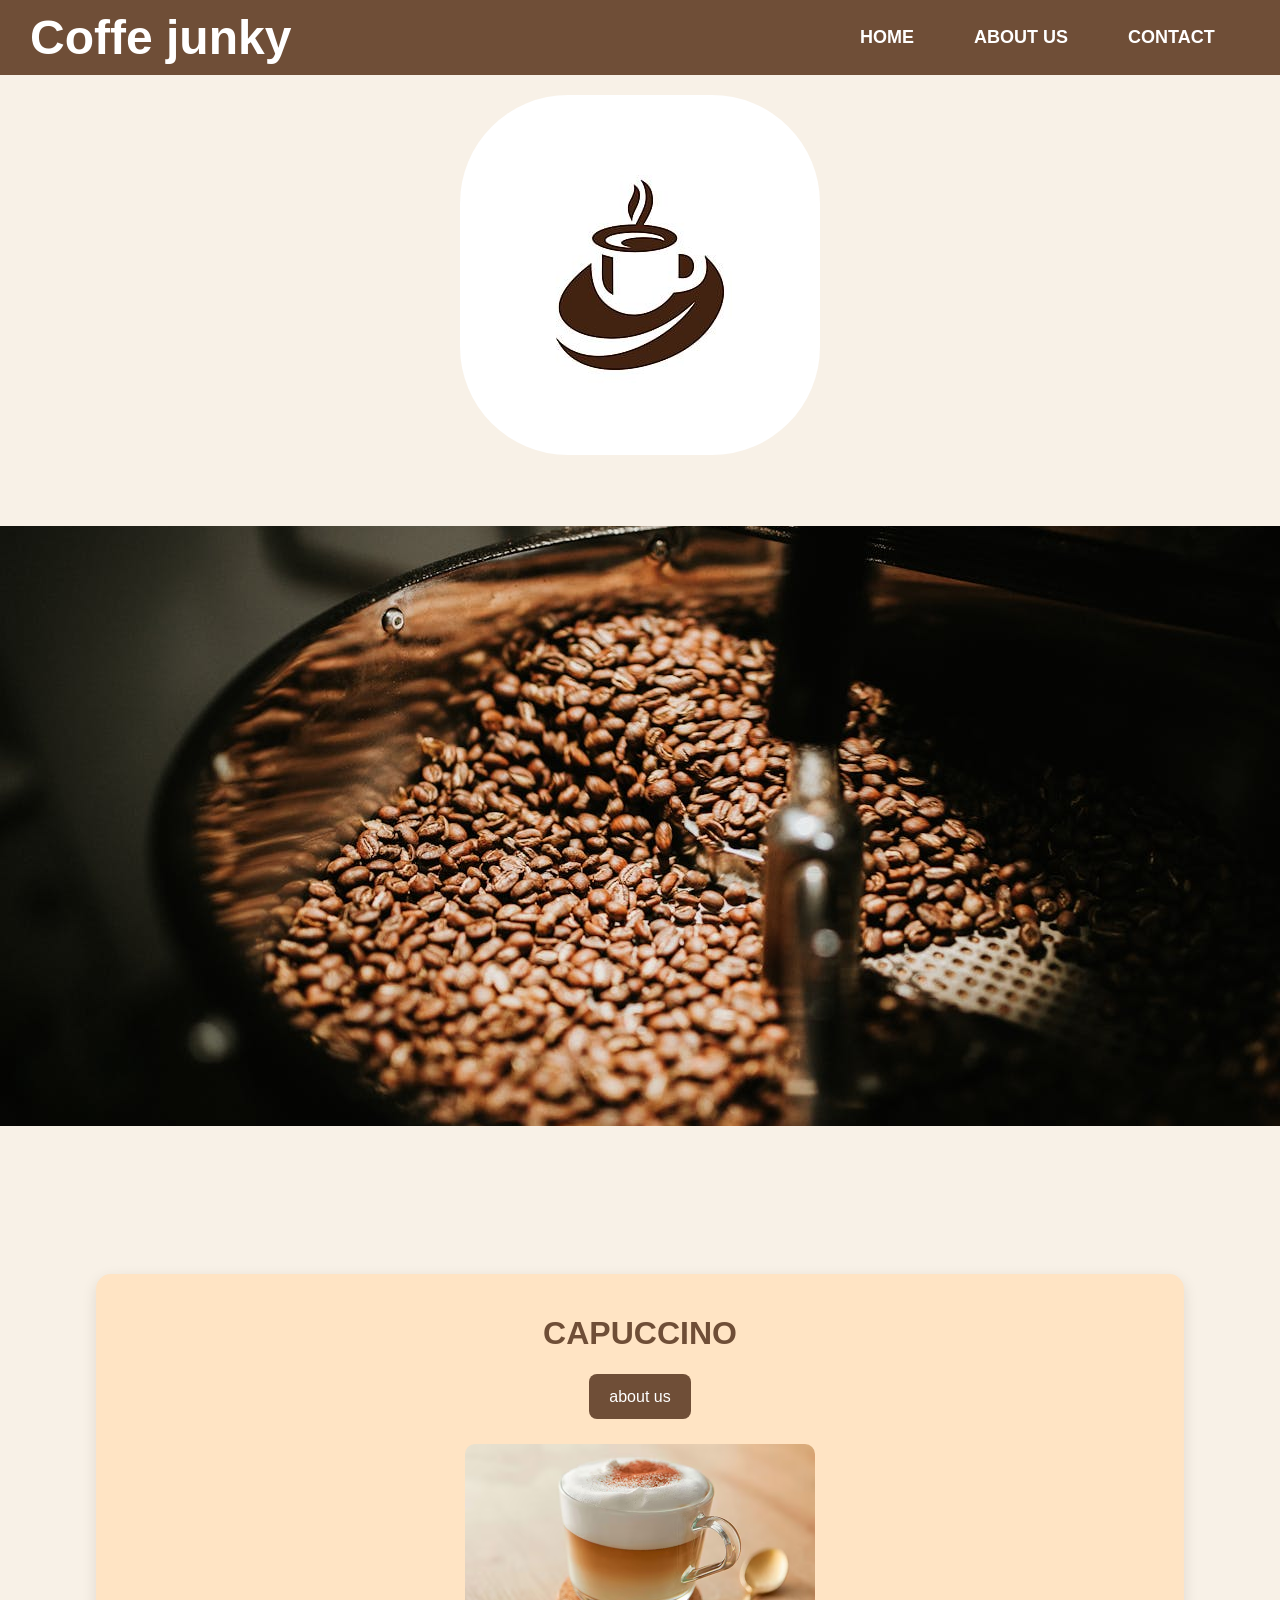
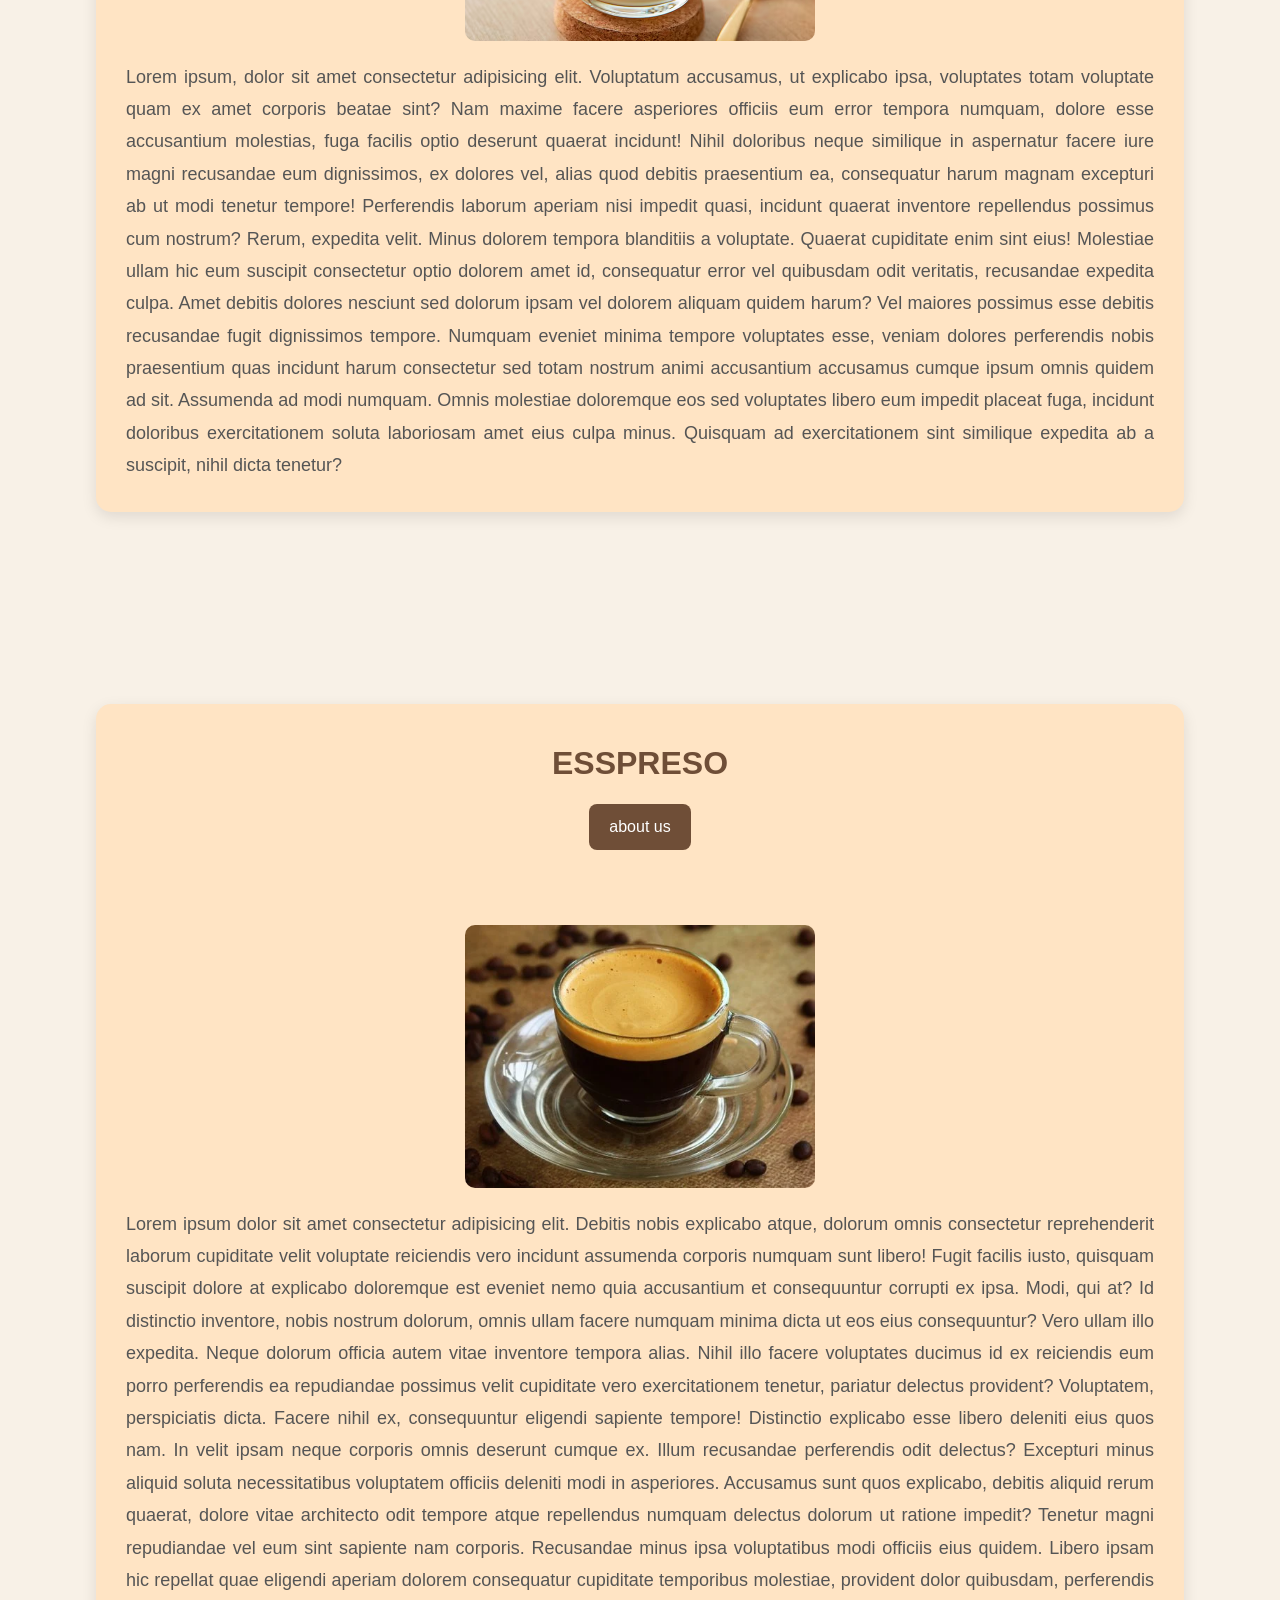
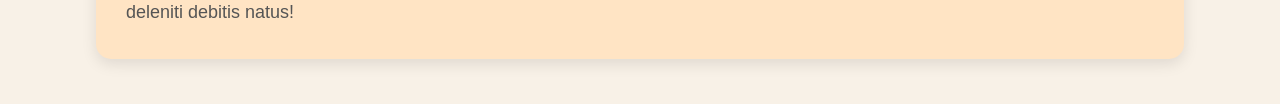
==== index.html @ 537eae24 "Add files via upload" ====
<!doctype html>
<html lang="en">
  <head>
    <meta charset="UTF-8" />
    <meta name="viewport" content="width=device-width, initial-scale=1.0" />
    <title>Document</title>
  </head>
  <body>
    <header>
      
    <h1>Coffe junky</h1>
   
    <ul>
      <li><a href="index.html">HOME</a></li>
      <li><a href="about.html">ABOUT US</a></li>
      <li><a href="contact.html">CONTACT</a></li>
    </ul>
    </header>
    
      <img class="logo" src="img/coffee logo.jpg" alt="" />
      <br />
      <br />
     <div class="hero_img_block">
<img   src="img/heroimg.jpg" alt="">
     </div>
      <br />
      <br />
      <br />
      <br />
      <section>
        <div class="capuccino"> 
          <h2>CAPUCCINO</h2>
        <a href="https://en.wikipedia.org/wiki/Cappuccino">about us</a>
        </div>
        <img src="img/capuccino.jpg" alt="" />
        <p>
          Lorem ipsum, dolor sit amet consectetur adipisicing elit. Voluptatum
          accusamus, ut explicabo ipsa, voluptates totam voluptate quam ex amet
          corporis beatae sint? Nam maxime facere asperiores officiis eum error
          tempora numquam, dolore esse accusantium molestias, fuga facilis optio
          deserunt quaerat incidunt! Nihil doloribus neque similique in
          aspernatur facere iure magni recusandae eum dignissimos, ex dolores
          vel, alias quod debitis praesentium ea, consequatur harum magnam
          excepturi ab ut modi tenetur tempore! Perferendis laborum aperiam nisi
          impedit quasi, incidunt quaerat inventore repellendus possimus cum
          nostrum? Rerum, expedita velit. Minus dolorem tempora blanditiis a
          voluptate. Quaerat cupiditate enim sint eius! Molestiae ullam hic eum
          suscipit consectetur optio dolorem amet id, consequatur error vel
          quibusdam odit veritatis, recusandae expedita culpa. Amet debitis
          dolores nesciunt sed dolorum ipsam vel dolorem aliquam quidem harum?
          Vel maiores possimus esse debitis recusandae fugit dignissimos
          tempore. Numquam eveniet minima tempore voluptates esse, veniam
          dolores perferendis nobis praesentium quas incidunt harum consectetur
          sed totam nostrum animi accusantium accusamus cumque ipsum omnis
          quidem ad sit. Assumenda ad modi numquam. Omnis molestiae doloremque
          eos sed voluptates libero eum impedit placeat fuga, incidunt doloribus
          exercitationem soluta laboriosam amet eius culpa minus. Quisquam ad
          exercitationem sint similique expedita ab a suscipit, nihil dicta
          tenetur?
        </p>
      </section>
      <br />
      <br />
      <br />
      <br />
      <section>
        <div class="esspreso">
           <h2>ESSPRESO</h2>
        <a
          href="https://el.wikipedia.org/wiki/%CE%95%CF%83%CF%80%CF%81%CE%AD%CF%83%CE%BF"
        >about us </a>
        </div>
        
        
         
          <br />
          <br />
        </a>
        <img src="img/ESPRESSO.JPG" alt="" />
        <p>
          Lorem ipsum dolor sit amet consectetur adipisicing elit. Debitis nobis
          explicabo atque, dolorum omnis consectetur reprehenderit laborum
          cupiditate velit voluptate reiciendis vero incidunt assumenda corporis
          numquam sunt libero! Fugit facilis iusto, quisquam suscipit dolore at
          explicabo doloremque est eveniet nemo quia accusantium et consequuntur
          corrupti ex ipsa. Modi, qui at? Id distinctio inventore, nobis nostrum
          dolorum, omnis ullam facere numquam minima dicta ut eos eius
          consequuntur? Vero ullam illo expedita. Neque dolorum officia autem
          vitae inventore tempora alias. Nihil illo facere voluptates ducimus id
          ex reiciendis eum porro perferendis ea repudiandae possimus velit
          cupiditate vero exercitationem tenetur, pariatur delectus provident?
          Voluptatem, perspiciatis dicta. Facere nihil ex, consequuntur eligendi
          sapiente tempore! Distinctio explicabo esse libero deleniti eius quos
          nam. In velit ipsam neque corporis omnis deserunt cumque ex. Illum
          recusandae perferendis odit delectus? Excepturi minus aliquid soluta
          necessitatibus voluptatem officiis deleniti modi in asperiores.
          Accusamus sunt quos explicabo, debitis aliquid rerum quaerat, dolore
          vitae architecto odit tempore atque repellendus numquam delectus
          dolorum ut ratione impedit? Tenetur magni repudiandae vel eum sint
          sapiente nam corporis. Recusandae minus ipsa voluptatibus modi
          officiis eius quidem. Libero ipsam hic repellat quae eligendi aperiam
          dolorem consequatur cupiditate temporibus molestiae, provident dolor
          quibusdam, perferendis deleniti debitis natus!
        </p>
      </section>
    </ul>
    <link rel="stylesheet" href="style.css" />
  </body>
</html>
---- style.css ----
* {
  margin: 0;
  padding: 0;
  box-sizing: border-box;
}
body {
  font-family: Arial, Helvetica, sans-serif;
  background: #f8f1e7;
  color: bisque;
  line-height: 1.6;
}

.logo {
  align-items: center;
  display: block;
  margin: 20px auto;
  border-radius: 30%;
}
h1 {
  text-align: center;
  font-size: 3rem;
  color: white;
  margin-bottom: 20px;
  margin-left: 30px;
}
ul {
  list-style: none;
  text-align: center;
  padding: 15px;
  width: 450px;
  height: 100%;
  display: flex;
  gap: 30px;
  align-items: center;
}
ul li {
  display: inline-block;
  margin: 0 15px;
}
ul li a {
  text-decoration: none;
  color: white;
  font-size: 18px;
  font-weight: bold;
  transition: 0.3s;
}
ul li a:hover {
  color: #ffd700;
}

section {
  background: bisque;
  width: 85%;
  margin: 45px auto;
  padding: 30px;
  border-radius: 15px;
  box-shadow: 0 5px 15px rgba(0, 0, 0, 0.1);
}
section h2 {
  color: #6f4e37;
  margin-bottom: 15px;
  font-size: 2rem;
}
section img {
  width: 350px;
  max-width: 100%;
  display: block;
  margin: 20px auto;
  border-radius: 10px;
}
section a {
  display: inline-block;
  background: #6f4e37;
  color: white;
  text-decoration: none;
  padding: 10px 20px;
  border-radius: 8px;
  transition: 0.3s;
}
section a :hover {
  background: #8b5e3c;
}
@media (max-width: 768px) {
  h1 {
    font-size: 2rem;
  }
  ul li {
    display: block;
    margin: 10px 0;
  }
  section {
    width: 95%;
  }
}
p {
  color: black;
}
p {
  font-size: 18px;
  color: #555;
  line-height: 1.8;
  margin-top: 15px;
  text-align: justify;
}
@media (max-width: 768px) {
  img[src*='hero'] {
    width: 100%;
    height: 250px;
    object-fit: cover;
  }
}
header {
  width: 100%;
  height: 75px;
  background: #6f4e37;
  display: flex;
  justify-content: space-between;
}
.hero_img_block {
  width: 100%;
  height: 600px;
  background: red;
}
.hero_img_block img {
  width: 100%;
  height: 100%;
  object-fit: cover;
}
.capuccino {
  width: 100%;
  height: 120px;
  display: flex;
  align-items: center;
  justify-content: center;
  flex-direction: column;
}
.esspreso {
  width: 100%;
  height: 120px;
  display: flex;
  align-items: center;
  justify-content: center;
  flex-direction: column;
}
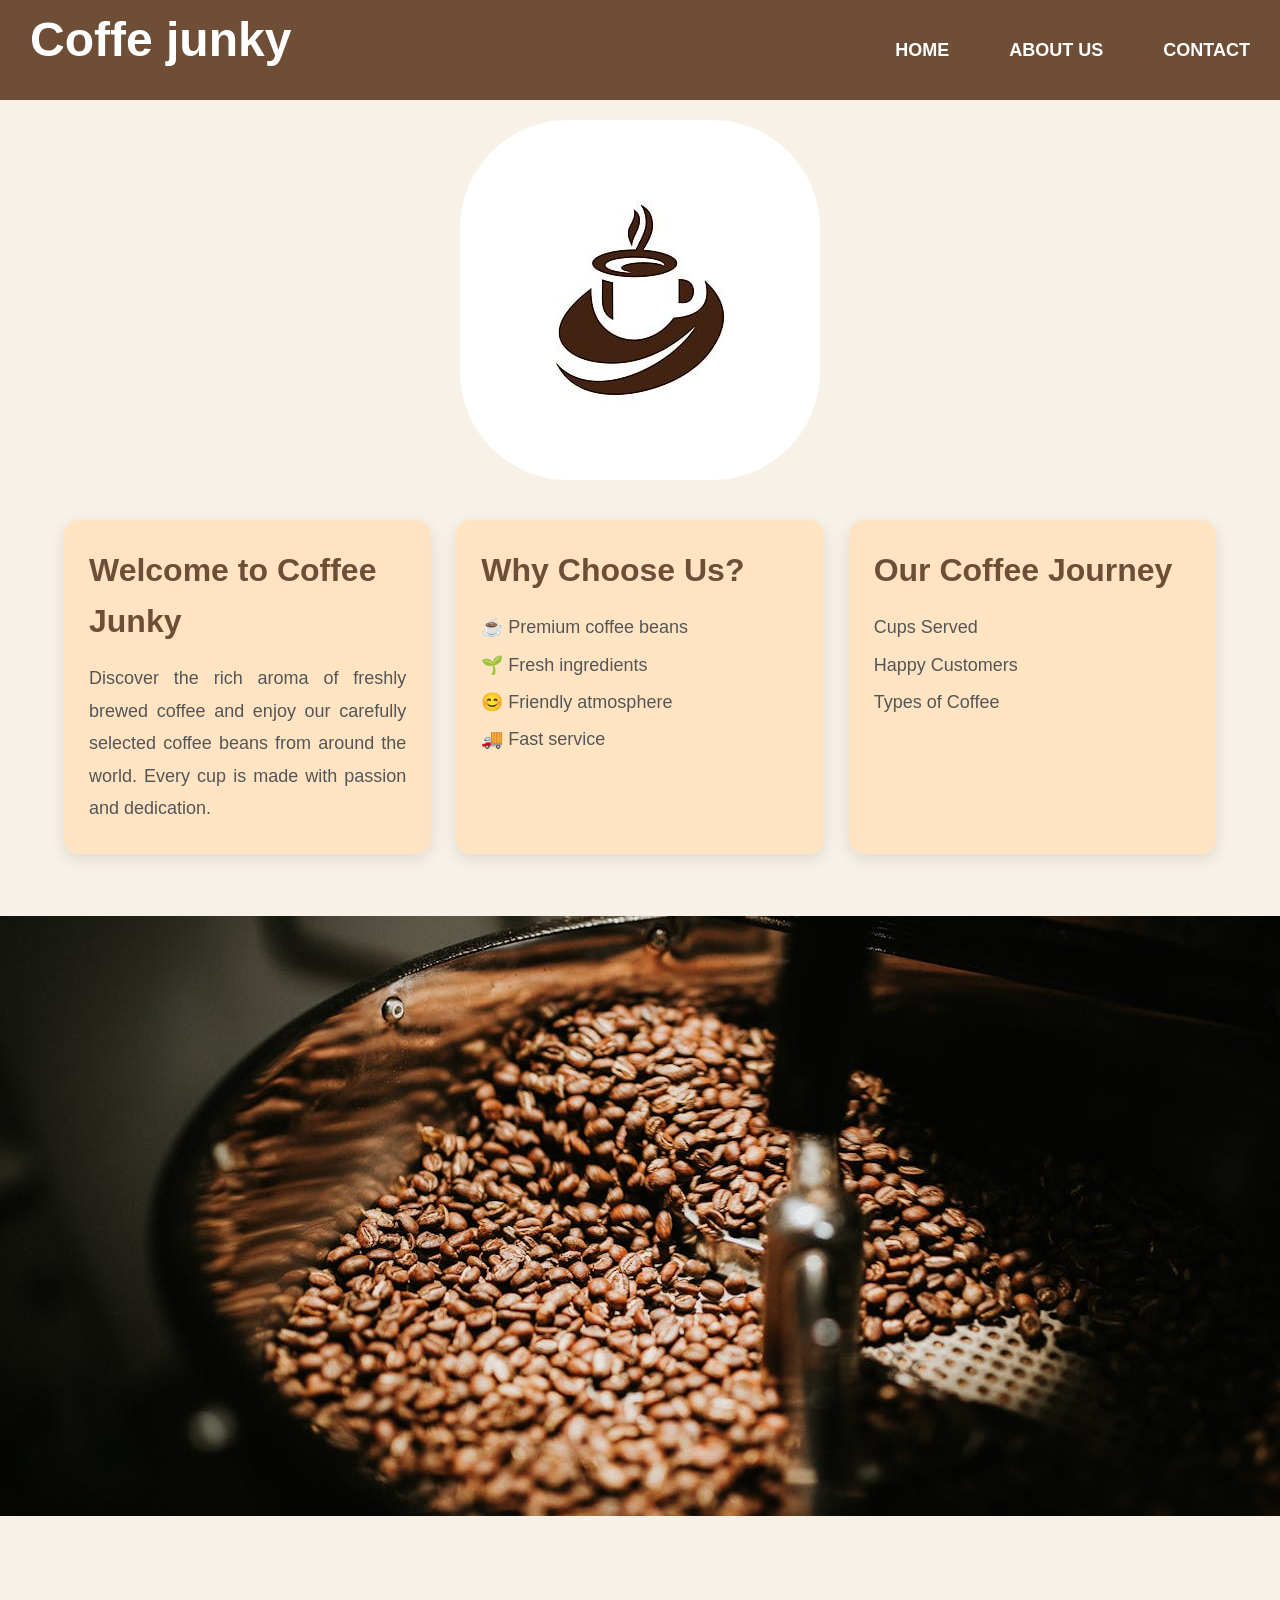
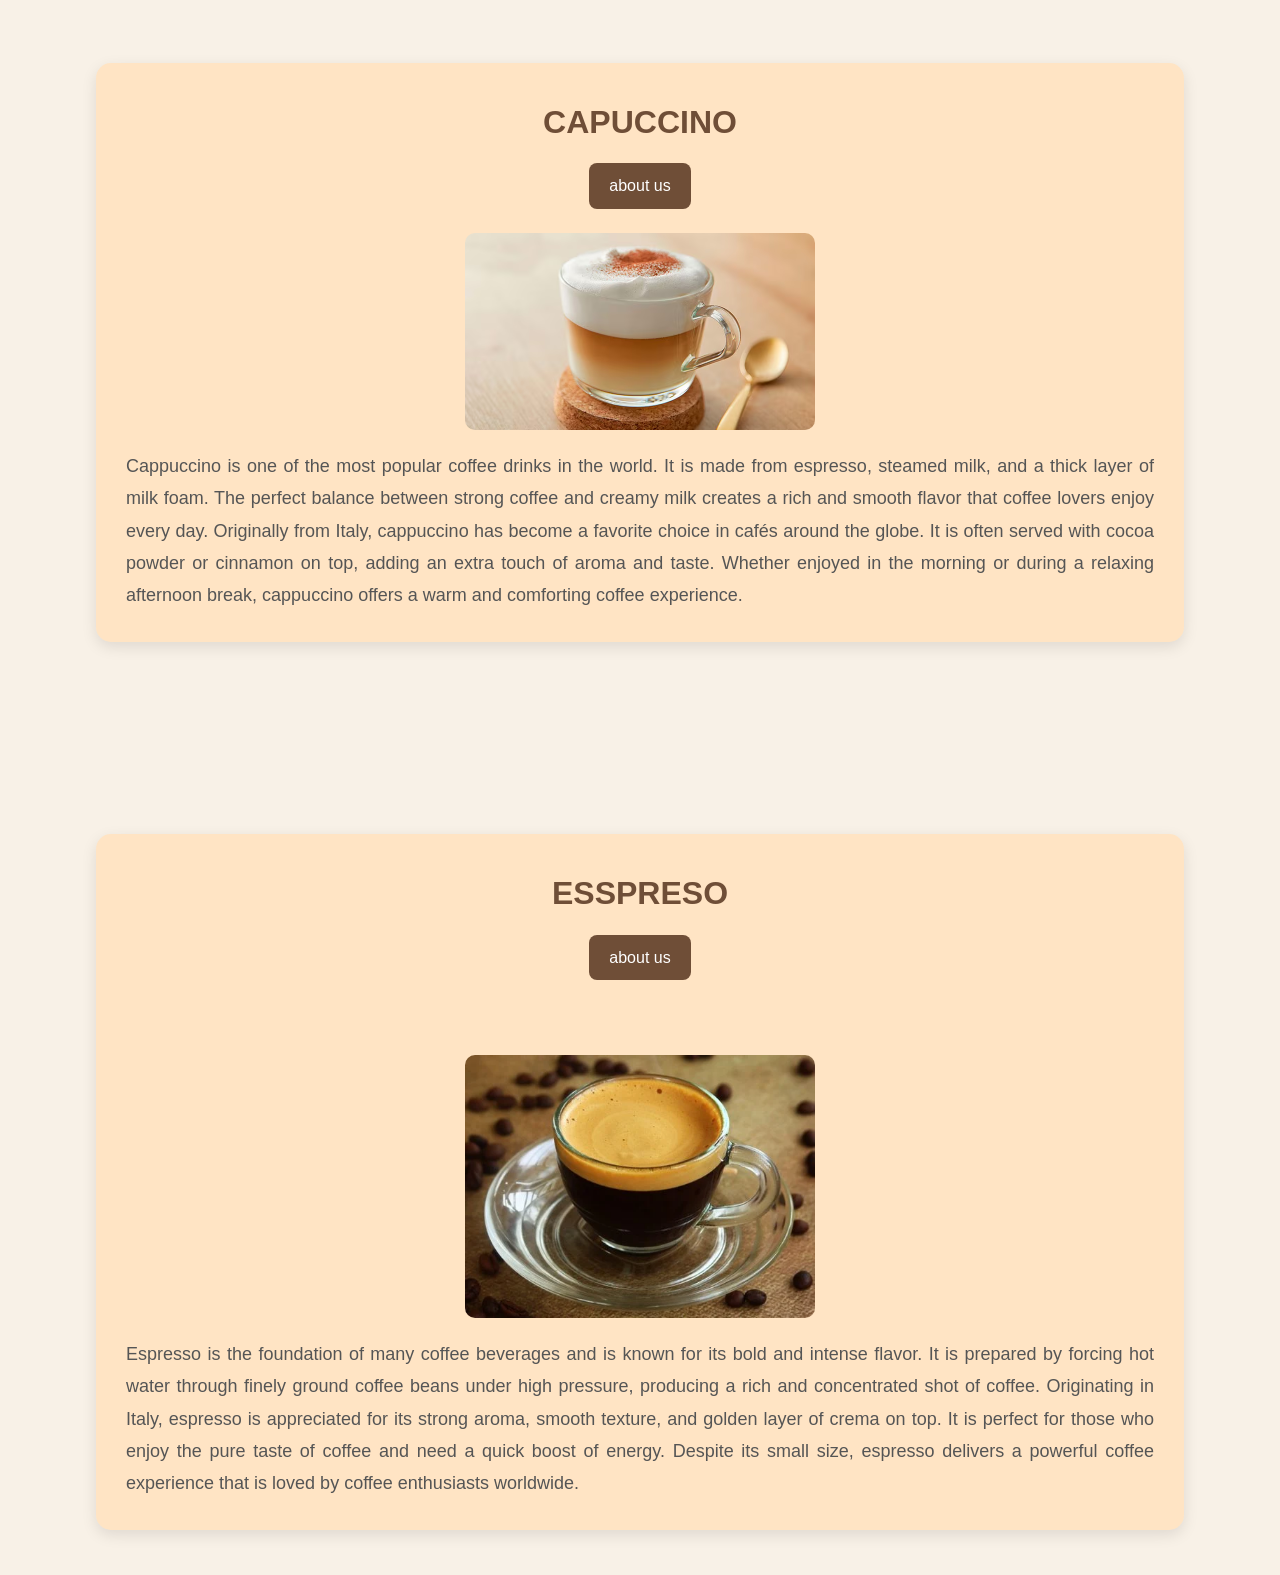
==== commit 9574a024: "Add files via upload" ====
--- a/index.html
+++ b/index.html
@@ -4,6 +4,8 @@
     <meta charset="UTF-8" />
     <meta name="viewport" content="width=device-width, initial-scale=1.0" />
     <title>Document</title>
+        <link rel="stylesheet" href="style.css" />
+
   </head>
   <body>
     <header>
@@ -16,8 +18,41 @@
       <li><a href="contact.html">CONTACT</a></li>
     </ul>
     </header>
-    
-      <img class="logo" src="img/coffee logo.jpg" alt="" />
+    <div class="logo-wrap">
+     <img class="logo" src="img/coffee logo.jpg" alt="" />
+    </div>
+      <!-- Cards div -->
+       <!-- Welcome section -->
+      <div class="Card-container">
+      <section class="Welcome">
+  <h2>Welcome to Coffee Junky</h2>
+  <p>
+    Discover the rich aroma of freshly brewed coffee and enjoy our carefully
+    selected coffee beans from around the world. Every cup is made with passion
+    and dedication.
+  </p>
+       </section>
+<!-- Welcome section End -->
+       <!-- coose section  -->
+       <section class="Choose">
+  <h2>Why Choose Us?</h2>
+
+  <p>☕ Premium coffee beans</p>
+  <p>🌱 Fresh ingredients</p>
+  <p>😊 Friendly atmosphere</p>
+  <p>🚚 Fast service</p>
+</section>
+<!-- choose section end -->
+
+<!-- info seciton -->
+<section class="Info">
+  <h2>Our Coffee Journey</h2>
+  <p>Cups Served</p>
+  <p>Happy Customers</p>
+  <p>Types of Coffee</p>
+</section>
+      </div>
+      <!-- Cards div and Info section END -->
       <br />
       <br />
      <div class="hero_img_block">
@@ -27,83 +62,43 @@
       <br />
       <br />
       <br />
-      <section>
+      <section class="Anim">
         <div class="capuccino"> 
           <h2>CAPUCCINO</h2>
         <a href="https://en.wikipedia.org/wiki/Cappuccino">about us</a>
         </div>
         <img src="img/capuccino.jpg" alt="" />
         <p>
-          Lorem ipsum, dolor sit amet consectetur adipisicing elit. Voluptatum
-          accusamus, ut explicabo ipsa, voluptates totam voluptate quam ex amet
-          corporis beatae sint? Nam maxime facere asperiores officiis eum error
-          tempora numquam, dolore esse accusantium molestias, fuga facilis optio
-          deserunt quaerat incidunt! Nihil doloribus neque similique in
-          aspernatur facere iure magni recusandae eum dignissimos, ex dolores
-          vel, alias quod debitis praesentium ea, consequatur harum magnam
-          excepturi ab ut modi tenetur tempore! Perferendis laborum aperiam nisi
-          impedit quasi, incidunt quaerat inventore repellendus possimus cum
-          nostrum? Rerum, expedita velit. Minus dolorem tempora blanditiis a
-          voluptate. Quaerat cupiditate enim sint eius! Molestiae ullam hic eum
-          suscipit consectetur optio dolorem amet id, consequatur error vel
-          quibusdam odit veritatis, recusandae expedita culpa. Amet debitis
-          dolores nesciunt sed dolorum ipsam vel dolorem aliquam quidem harum?
-          Vel maiores possimus esse debitis recusandae fugit dignissimos
-          tempore. Numquam eveniet minima tempore voluptates esse, veniam
-          dolores perferendis nobis praesentium quas incidunt harum consectetur
-          sed totam nostrum animi accusantium accusamus cumque ipsum omnis
-          quidem ad sit. Assumenda ad modi numquam. Omnis molestiae doloremque
-          eos sed voluptates libero eum impedit placeat fuga, incidunt doloribus
-          exercitationem soluta laboriosam amet eius culpa minus. Quisquam ad
-          exercitationem sint similique expedita ab a suscipit, nihil dicta
-          tenetur?
+          Cappuccino is one of the most popular coffee drinks in the world. It is made from espresso, steamed milk, and a thick layer of milk foam. The perfect balance between strong coffee and creamy milk creates a rich and smooth flavor that coffee lovers enjoy every day.
+
+Originally from Italy, cappuccino has become a favorite choice in cafés around the globe. It is often served with cocoa powder or cinnamon on top, adding an extra touch of aroma and taste. Whether enjoyed in the morning or during a relaxing afternoon break, cappuccino offers a warm and comforting coffee experience.
         </p>
       </section>
       <br />
       <br />
       <br />
       <br />
-      <section>
+      <!-- Anim SECTION and DIV esspreso -->
+      <section class="Anim">
         <div class="esspreso">
            <h2>ESSPRESO</h2>
         <a
           href="https://el.wikipedia.org/wiki/%CE%95%CF%83%CF%80%CF%81%CE%AD%CF%83%CE%BF"
         >about us </a>
         </div>
-        
-        
-         
-          <br />
-          <br />
-        </a>
+        <br />
+        <br />
         <img src="img/ESPRESSO.JPG" alt="" />
         <p>
-          Lorem ipsum dolor sit amet consectetur adipisicing elit. Debitis nobis
-          explicabo atque, dolorum omnis consectetur reprehenderit laborum
-          cupiditate velit voluptate reiciendis vero incidunt assumenda corporis
-          numquam sunt libero! Fugit facilis iusto, quisquam suscipit dolore at
-          explicabo doloremque est eveniet nemo quia accusantium et consequuntur
-          corrupti ex ipsa. Modi, qui at? Id distinctio inventore, nobis nostrum
-          dolorum, omnis ullam facere numquam minima dicta ut eos eius
-          consequuntur? Vero ullam illo expedita. Neque dolorum officia autem
-          vitae inventore tempora alias. Nihil illo facere voluptates ducimus id
-          ex reiciendis eum porro perferendis ea repudiandae possimus velit
-          cupiditate vero exercitationem tenetur, pariatur delectus provident?
-          Voluptatem, perspiciatis dicta. Facere nihil ex, consequuntur eligendi
-          sapiente tempore! Distinctio explicabo esse libero deleniti eius quos
-          nam. In velit ipsam neque corporis omnis deserunt cumque ex. Illum
-          recusandae perferendis odit delectus? Excepturi minus aliquid soluta
-          necessitatibus voluptatem officiis deleniti modi in asperiores.
-          Accusamus sunt quos explicabo, debitis aliquid rerum quaerat, dolore
-          vitae architecto odit tempore atque repellendus numquam delectus
-          dolorum ut ratione impedit? Tenetur magni repudiandae vel eum sint
-          sapiente nam corporis. Recusandae minus ipsa voluptatibus modi
-          officiis eius quidem. Libero ipsam hic repellat quae eligendi aperiam
-          dolorem consequatur cupiditate temporibus molestiae, provident dolor
-          quibusdam, perferendis deleniti debitis natus!
+          Espresso is the foundation of many coffee beverages and is known for its bold and intense flavor. It is prepared by forcing hot water through finely ground coffee beans under high pressure, producing a rich and concentrated shot of coffee.
+
+Originating in Italy, espresso is appreciated for its strong aroma, smooth texture, and golden layer of crema on top. It is perfect for those who enjoy the pure taste of coffee and need a quick boost of energy. Despite its small size, espresso delivers a powerful coffee experience that is loved by coffee enthusiasts worldwide.
         </p>
-      </section>
     </ul>
-    <link rel="stylesheet" href="style.css" />
-  </body>
+    </section>
+
+<button id="topBtn">UP</button>
+<script src="script.js"></script>
+</body>
 </html>
+   
--- a/style.css
+++ b/style.css
@@ -27,7 +27,6 @@
   list-style: none;
   text-align: center;
   padding: 15px;
-  width: 450px;
   height: 100%;
   display: flex;
   gap: 30px;
@@ -77,19 +76,31 @@
   border-radius: 8px;
   transition: 0.3s;
 }
-section a :hover {
+section a:hover {
   background: #8b5e3c;
 }
 @media (max-width: 768px) {
+  header {
+    height: auto;
+    flex-direction: column;
+    align-items: center;
+    padding: 10px;
+  }
+
   h1 {
-    font-size: 2rem;
-  }
-  ul li {
-    display: block;
-    margin: 10px 0;
-  }
-  section {
-    width: 95%;
+    font-size: 1.8rem;
+    margin: 0;
+  }
+
+  ul {
+    width: 100%;
+    justify-content: center;
+    flex-wrap: wrap;
+    gap: 15px;
+  }
+
+  ul li a {
+    font-size: 14px;
   }
 }
 p {
@@ -111,10 +122,11 @@
 }
 header {
   width: 100%;
-  height: 75px;
+  height: 100px;
   background: #6f4e37;
   display: flex;
   justify-content: space-between;
+  align-items: center;
 }
 .hero_img_block {
   width: 100%;
@@ -142,3 +154,163 @@
   justify-content: center;
   flex-direction: column;
 }
+.Anim {
+  opacity: 0;
+  transform: translateY(60px);
+  transition: all 1s ease;
+}
+
+.show {
+  opacity: 1;
+  transform: translateY(0);
+}
+#topBtn {
+  position: fixed;
+  bottom: 20px;
+  right: 20px;
+  width: 55px;
+  height: 55px;
+  border: none;
+  border-radius: 50%;
+  background: #6f4e37;
+  color: white;
+  font-size: 22px;
+  cursor: pointer;
+  box-shadow: 0 4px 10px rgba(0, 0, 0, 0.2);
+
+  opacity: 0;
+  visibility: hidden;
+  transition: 0.3s;
+}
+
+#topBtn.showBtn {
+  opacity: 1;
+  visibility: visible;
+}
+
+#topBtn:hover {
+  transform: scale(1.1);
+  background: #8b5e3c;
+}
+.Card-container {
+  display: flex;
+  gap: 25px;
+  width: 90%;
+  margin: 40px auto;
+  align-items: stretch;
+}
+
+.Card-container section {
+  flex: 1;
+  margin: 0;
+  padding: 25px;
+  background: bisque;
+  border-radius: 15px;
+  box-shadow: 0 5px 15px rgba(0, 0, 0, 0.1);
+}
+.Welcome .Choose .Info {
+  flex: 1;
+  padding: 25px;
+  background: bisque;
+  border-radius: 15px;
+  box-shadow: 0 5px 15px rgba(0, 0, 0, 0.1);
+}
+@media (max-width: 768px) {
+  .Card-container {
+    flex-direction: column;
+  }
+}
+.Card-container {
+  margin-bottom: 10px;
+}
+.Card-container h3 {
+  margin: 10px 0 5px;
+}
+.Card-container p {
+  margin: 5px 0;
+}
+.logo {
+  display: block;
+  margin: 20px auto;
+  border-radius: 30%;
+  animation: floatLogo 4s ease-in-out infinite;
+}
+
+@keyframes floatLogo {
+  0% {
+    transform: translateY(0) rotate(0deg);
+  }
+  50% {
+    transform: translateY(-10px) rotate(3deg);
+  }
+  100% {
+    transform: translateY(0) rotate(0deg);
+  }
+}
+.Card-container section {
+  opacity: 0;
+  transform: translateY(50px);
+  animation: cardAppear 0.8s ease forwards;
+}
+
+.Card-container section:nth-child(1) {
+  animation-delay: 0.2s;
+}
+.Card-container section:nth-child(2) {
+  animation-delay: 0.4s;
+}
+.Card-container section:nth-child(3) {
+  animation-delay: 0.6s;
+}
+
+@keyframes cardAppear {
+  to {
+    opacity: 1;
+    transform: translateY(0);
+  }
+}
+.Card-container section:hover {
+  transform: translateY(-10px) scale(1.03);
+  transition: 0.3s ease;
+}
+.logo-wrap {
+  position: relative;
+  display: block;
+  width: fit-content;
+  margin: 20px auto;
+}
+.logo-wrap::before,
+.logo-wrap::after {
+  content: '';
+  position: absolute;
+  width: 6px;
+  height: 25px;
+  background: rgba(255, 255, 255, 0.7);
+  top: -25px;
+  border-radius: 50%;
+  filter: blur(5px);
+  opacity: 0;
+  animation: steamLogo 2.5s infinite ease-in-out;
+}
+.logo-wrap::before {
+  left: 40%;
+  animation-delay: 0s;
+}
+
+.logo-wrap::after {
+  left: 60%;
+  animation-delay: 1.2s;
+}
+@keyframes steamLogo {
+  0% {
+    transform: translateY(0) scaleX(1);
+    opacity: 0;
+  }
+  30% {
+    opacity: 1;
+  }
+  100% {
+    transform: translateY(-60px) scaleX(1.5);
+    opacity: 0;
+  }
+}
